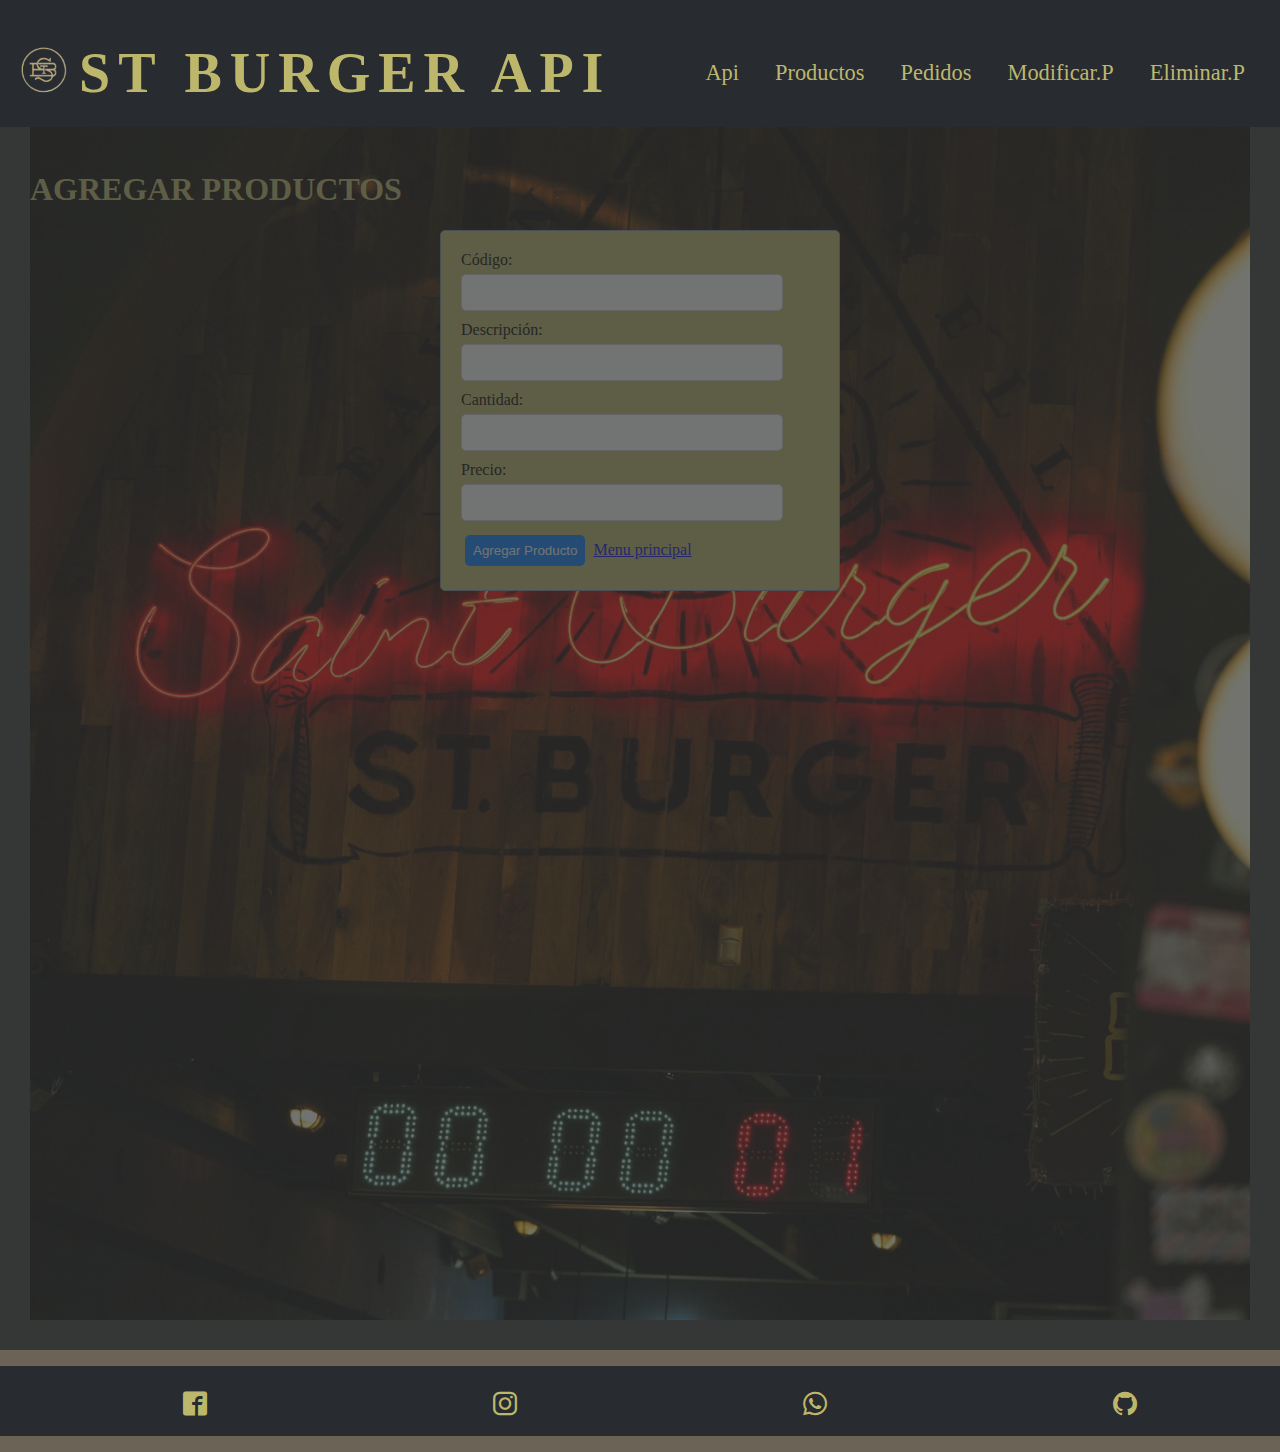
==== agregar.html @ 060bc20f "inicio tp final" ====
<!DOCTYPE html>
<html lang="en">

<head>
    <link rel="icon" href="Img/Icono2.ico">
    <meta charset="UTF-8">
    <meta http-equiv="X-UA-Compatible" content="IE=edge">
    <meta name="viewport" content="width=device-width, initial-scale=1.0">
    <link rel="stylesheet" type="text/css" href="3_cac_home_normalize.css">
    <link rel="stylesheet" type="text/css" href="estilos.css">
    <title>Institucional</title>
    <link rel="stylesheet" href="backend.css">
    <link rel="stylesheet" href="./Iconos/style.css">

    <!--MENSAJE EN CONSOLA-->
    <script>

        var mensaje = ("Pagina institucional")
        console.log("Esto es una" + " " + mensaje);
        var alumno = new Object()
        alumno.nombre = 'Walter'
        alumno.apellido = 'Frias'
        alumno.curso = 'Codo a Codo fullstack'
        alumno.comicion = '23006'
        console.log('Alumno :', alumno.nombre, alumno.apellido, '.', ' ', 'Cursando', alumno.curso, 'Comición', alumno.comicion)
    </script>
</head>

<body>

    <!--HEADER-->

    <header id="Grid_header">
        <section id="arriba">
            <div class="Flex__Cointainer">
                <div class="Flex__Cointainer Titulo">
                    <a href="index.html"><img src="Img/Logo2.png" width="50" alt="Logo"></a>
                    <h4><a href="index.html" id="SB">ST BURGER API</a></h4>
                </div>
                <span class="Menu__icon icon-menu3"></span>

                <nav class="Flex__Cointainer Menu">
                    <ul>
                        <li class="Nav__li"><a href="index.html" Target="_blank">Api</a></li>
                        <li class="Nav__li"><a href="lista.html" Target="_blank">Productos</a></li>
                        <li class="Nav__li"><a href="pedidos.html" Target="_blank">Pedidos</a></li>
                        <li class="Nav__li"><a href="modificar.html" Target="_blank">Modificar.P</a></li>
                        <li class="Nav__li"><a href="eliminar.html" Target="_blank">Eliminar.P</a></li>

                    </ul>
                </nav>
            </div>
        </section>
    </header>

    <!--CONTENIDO DE LA PAGINA-->


    <article class="contenedor_2">
        <div class="item2">
            <h1>AGREGAR PRODUCTOS</h1>
            <form id="formulario">
                <label for="codigo">Código:</label>
                <input type="text" id="codigo" name="codigo" required><br>

                <label for="descripcion">Descripción:</label>
                <input type="text" id="descripcion" name="descripcion" required><br>

                <label for="cantidad">Cantidad:</label>
                <input type="number" id="cantidad" name="cantidad" required><br>

                <label for="precio">Precio:</label>
                <input type="number" step="0.01" id="precio" name="precio" required><br>

                <button type="submit">Agregar Producto</button>
                <a href="index.html">Menu principal</a>
            </form>
        </div>
    </article>

    <footer id="footer">

        <ul class="Flex__Cointainer" id="Redes">
            <li class="Redes__item"><a href="https://www.facebook.com/profile.php?id=100055273845013"
                    Target="_blank"><span class="icon-facebook2"></span></a></li>
            <li class="Redes__item"><a href="https://instagram.com/saint.burger?igshid=YmMyMTA2M2Y="
                    Target="_blank"><span class="icon-instagram"></span></a></li>
            <li class="Redes__item"><a href="" Target="_blank"><span class="icon-whatsapp"></span></a></li>
            <li class="Redes__item"><a href="https://github.com/codoacodo-unidad-1/Proyecto_SaintBuger_grupo2.git"
                    Target="_blank"><span class="icon-github"></span></a></li>

        </ul>

    </footer>

    <script src="https://code.jquery.com/jquery-3.6.4.min.js"></script>
    <script src="scripts.js"></script>

</body>

</html>
---- estilos.css ----
/* Estilos para todo el proyecto */

.contenedor-centrado {
    display:flex;
    width: 100%;
    justify-content: center;
}

p {
    font-family: 'Times New Roman', Times, serif;
    background-color: darkkhaki;
    max-width: 400px;
    margin: 0 auto;
    padding: 20px;
}

/*h1, h2, h3, h4, h5, h6 {
    text-align: center;
    color: #007bff;
}*/

form {
    padding-top: 400px;
    max-width: 400px;
    margin: 0 auto;
    padding: 20px;
    background-color: darkkhaki;
    border: 1px solid lightslategray;
    border-radius: 5px;
}

table {
    max-width: 90%;
    margin: 0 auto;
    padding: 20px;
    background-color: white;
    border: 1px solid lightslategray;
    border-radius: 5px;
}

label {
    display: block;
    margin-bottom: 5px;
}

input[type="text"],
input[type="number"],
textarea {
    width: 90%;
    padding: 10px;
    margin-bottom: 10px;
    border: 1px solid #cccccc;
    border-radius: 5px;
}

input[type="submit"] {
    padding: 10px;
    background-color: #007bff;
    color: #ffffff;
    border: none;
    border-radius: 5px;
    cursor: pointer;
}

input[type="submit"]:hover {
    background-color: #0056b3;
}

button {
    padding: 8px;
    margin:4px;
    background-color: #007bff;
    color: #ffffff;
    border: none;
    border-radius: 5px;
    cursor: pointer;
}

button:hover {
    background-color: #0056b3;
}

/*a {
    padding: 8px;
    margin:4px;
    background-color: #fdab13;
    color: #ffffff;
    border: none;
    border-radius: 5px;
    cursor: pointer;
    text-decoration: none;
    font-size: 85%;
}*/

a:hover {
    background-color: #cd7b00;
}
---- backend.css ----
* {
    box-sizing: border-box;

}

body {
    margin: 0;
    background-color: rgb(106, 99, 86);

}

/*ESTILOS HEADER*/


#Grid_header {
    grid-area: footer;
    left: 0;
    top: 0;
    right: 0;
    width: 100%;
    margin: 0 auto;
    background-color: #282b30;
    z-index: 10;
    position: fixed;
    height: 110px;

}

.Flex__Cointainer {
    display: flex;
    justify-content: space-around;
    align-items: center;
    flex-wrap: wrap;
    background-color: #282b30;
    padding-top: 10px;
}

#SB {
    font-family: Cambria, Cochin, Georgia, Times, 'Times New Roman', serif;
    font-size: 3.5em;
    letter-spacing: 8px;
    color: darkkhaki;
    text-decoration: none;
    margin-left: 10px;
    padding-left: 0px;
    padding-right: 0px;
}

.Nav__li a:link {
    color:  darkkhaki;
}

.Nav__li a:hover {
    color: rgb(3, 38, 12);
}

.Menu__icon {
    display: none;
    opacity: 1;
    color: darkkhaki;
}

.Menu ul li {
    display: inline-block;
    color: darkkhaki;
}

.Menu ul li a {
    font-size: 1.4rem;
    display: block;
    padding: 0.5rem 1rem;
    transition: all 0.4 linear;
    border-radius: 5px;
    text-decoration: none;
    color: darkkhaki;

}

.Menu ul li a:hover {
    border: 1px solid darkkhaki;
    background-color:rgb(106, 99, 86);
    transition: all 0.7s linear;
    border-radius: 5px;
}


/*ESTILOS ARTICLE*/

.contenedor_1 {
    display: grid;
    grid-template-columns: repeat(4, 1fr);
    grid-template-rows: auto auto auto;
    padding-left: 90px;
    padding-right: 90px;
    padding-top: 90px;
    padding-bottom: 0px;
    font-size: 1.5vw;
    row-gap: 0px;
}

.contenedor_1 div {
    background-color: rgb(106, 99, 86);
    padding: 1em;
}

.contenedor_1 div:hover {
    border: 3px solid darkkhaki;
    background-color: rgb(53, 55, 54);
    transition: all 0.7s linear;
}


.item1 p {
    padding: 3vw;
    gap: 0;
    color: darkkhaki;

}

.item1 p {
    padding: 3vw;
    gap: 0;
    color: darkkhaki;
}



.foto {
    width: 100%;
    position: relative;
    object-fit: cover;
    padding: 0px;

}


.contenedor_2 {

    display: grid;
    grid-template-columns: auto;
    padding-right: 30px;
    padding-left: 30px;
    padding-bottom: 30px;
    padding-top: 120px;
    background-color: rgb(53, 55, 54);
}
.contenedor_2 div {
    background-color: rgb(106, 99, 86);
    opacity: 0.3;
}

.contenedor_2 div:hover {
    background-color: rgb(53, 55, 54);
    transition: all 2s linear;

}
.contenedor_2 :hover {
  
    background-color: rgb darkkhaki;
    transition: 5s;
    opacity: 1;
}
.item2 {
    grid-column: 4 span;
    background-image: url(Img/foto_institucional_4.jpg);
    background-position: center center;
    background-repeat: no-repeat;
    background-size: cover;
    height: 1200px;
    object-fit: cover;
    border-radius: 0px;

}

.item2 h1 {
    padding-top: 30px;
    padding-left: 45    0px;
    padding-right: 90px;
    gap: 0;
    color: darkkhaki;
    font-size: 2rem;
}

.contenedor_2 div:hover {
    border: 3px solid darkkhaki;
    background-color: rgb(106, 99, 86);
    transition: all 0.7s linear;
    border-radius: 5px;
}

.foto_2 {
    padding-left: 10px;
    width: 90%;
    position: relative;
    object-fit: cover;

}

.contenedor_3 {
    display: grid;
    grid-template-columns: repeat(2, 1fr);
    grid-template-rows: auto auto auto;
    padding-right: 80px;
    padding-left: 80px;
    padding-top: 0px;
    padding-bottom: 0px;
    column-gap: 10px;
    font-size: 1.5vw;
    row-gap: 0px;

}

.contenedor_3 div:hover {
    border: 3px solid darkkhaki;
    background-color: rgb(53, 55, 54);
    transition: all 0.7s linear;
    border-radius: 5px;
}
.contenedor_3 a {
    text-decoration: none;
    color:rgb(78, 162, 100);
    padding-left: 20rem;   
}

.foto_3 {
    padding-right: 30PX;
    padding-left: 30px;
    padding-top: 30PX;
    width: 100%;
    position: relative;
    object-fit: cover;
}




/*ESTILOS FOOTER*/

.footer {
    grid-area: footer;
    box-sizing: 1.5rem;
    background-color: #282b30;
    text-decoration: none;
    position: fixed;
}


.Dire {
    width: 100%;
    text-align: center;
    color: black;
}

.Dire a:visited {
    color: black;
}

#Redes {
    flex-wrap: nowrap;
    justify-content: space-around;
}

.Redes__item {
    display: inline-block;
    flex-basis: auto;
    font-size: 0.5em;


}

.Dire a:visited {
    color: black;
}

.Redes__item a {
    font-size: 1.5rem;
    display: block;
    padding: 1rem 0.5rem;
    transition: all 0.4 linear;
    border-radius: 5px;
    transition: 2s;
    text-decoration: none;
    color: darkkhaki;

}

.Redes__item a:hover {
    color: rgb(78, 162, 100);
}


/*CORTE PARA TABLET*/


@media only screen and (max-width: 768px)  {

    .Titulo {
        flex-shrink: 2;
    }
    
    .Menu__icon  {
        display: block;
        color: darkkhaki;
        font-size: 1.5em;
        cursor: pointer;
    }

    .Menu {
        width: 100%;
        margin-top: 1em;
    }

    .Menu ul {
        display: none;
    }

    .Menu ul.Show {
        display: block;
    }

    .Menu ul li {
        display: block;
        color:  darkkhaki;
        text-align: center;
    }

    .Menu ul li a {
        font-size: 1.2rem;
        display: block;
        padding: 0.5rem 0;
        transition: all 0.4 linear;
        border-radius: 5px;
    }

    .Menu ul li a:hover {
        background-color: #a18ba3;
    }
    .Menu ul li a:hover {
        border: 1px solid darkkhaki;
        background-color:rgb(106, 99, 86);
        transition: all 0.7s linear;
        border-radius: 5px;
        padding-right: 25px;
        padding-left: 25px;
    }
     
    #SB {
        font-size: 3.5em;
    }
    .Nav__li li a {
        display: block;
        color: darkkhaki;
     }
    
    .contenedor_1 {
        display: grid;
        grid-template-columns: repeat(2, 1fr);
        width: 100%;
        padding-top: 125px;
        padding-left: 0px;
        padding-right: 0px;
       
    }
    .item1 p {
        font-size: 1.2rem;
    }

    .contenedor_2 {
        display: grid;
        column-span: 2 span;
        padding: 0px;
        row-gap: 10px;
        font-size: 1.5rem;
    }
    

    .contenedor_2 div:hover {
        transition: all 2s linear;
    }
    

    .item2 {
        grid-column: 1 span;
        background-image: url(Img/foto_institucional_8.jpg);
        object-fit: cover;
        width: 100%;
        height: 650px;
    }

    .contenedor_3 {
        display: grid;
        grid-template-columns: repeat(2, 1fr);
        width: 100%; 
        padding: 10px;
    }
    
    .foto_3 {
        width: 100%;
        padding-left: 5px;
        padding-right: 5px;
        padding-top: 5px;
        object-fit: cover;
    }  

    .item2 p {
        padding: 50px;
        gap: 0;
        color: darkkhaki;
        font-size: 1.5rem;
    }


}

/*CORTE PARA SMARTPHONE*/

@media only screen and (max-width:479px) {

    

    .Titulo {
        flex-shrink: 2;
    }

    #SB {
        font-size: 1em;
    }

    .Menu {
        width: 100%;
        margin-top: 1em;
    }


    .Menu ul.Show {
        display: block;
    }

    .Menu ul li {
        display: block;
        color: blanchedalmond;
        text-align: center;
    }

    .Menu ul li a {
        font-size: 1.2rem;
        display: block;
        padding: 0.5rem 0;
        transition: all 0.4 linear;
        border-radius: 5px;
    }
    .Menu ul li a:hover {
        border-radius: 5px;
        padding-right: 25px;
        padding-left: 25px;
    }

    .icono {
        display: flex;
        padding-left: 15px;
        padding-top: 10px;
    }
    
    .contenedor_1 {
        display: grid;
        grid-template-columns: repeat(1, 1fr);
        width: 100%;
        padding-top: 110px;
       
    }

    .contenedor_1 p {
        padding-right: 60px;
        padding-left: 60px;
    }
    .item1 p {
        font-size: 1.3rem;
    }

    .foto {
        width: 100%;
    }

    .contenedor_2 {
        display: grid;
        grid-template-columns: repeat(1, 1fr);
        width: 100%;
        padding: 0px;
    }
    
    .contenedor_2 p {
        padding-right: 30px;
        padding-left: 30px;
    }
    .item2 {
        object-fit: cover;
        width: 100%;  
    }
    
    .item2 p {
        gap: 0;
        color: darkkhaki;
        font-size: 1.3rem;
    }

    .contenedor_3 {
        display: grid;
        grid-template-columns: repeat(1, 1fr);
        width: 100%;
        padding-right: 0px;
        padding-left: 0px;
        padding-top: 0px;
        margin-bottom: 0px;
    }

    .contenedor_3 p {
        padding-right: 60px;
        padding-left: 60px;
    }

    .foto_3 {
        width: 100%;
        padding-left: 5px;
        padding-right: 5px;
        padding-top: 5px;
        object-fit: cover;
    }

}
---- Iconos/style.css ----
@font-face {
  font-family: 'icomoon';
  src:  url('icomoon.eot?liy36j');
  src:  url('icomoon.eot?liy36j#iefix') format('embedded-opentype'),
    url('icomoon.ttf?liy36j') format('truetype'),
    url('icomoon.woff?liy36j') format('woff'),
    url('icomoon.svg?liy36j#icomoon') format('svg');
  font-weight: normal;
  font-style: normal;
  font-display: block;
}

[class^="icon-"], [class*=" icon-"] {
  /* use !important to prevent issues with browser extensions that change fonts */
  font-family: 'icomoon' !important;
  speak: never;
  font-style: normal;
  font-weight: normal;
  font-variant: normal;
  text-transform: none;
  line-height: 1;

  /* Better Font Rendering =========== */
  -webkit-font-smoothing: antialiased;
  -moz-osx-font-smoothing: grayscale;
}

.icon-home:before {
  content: "\e900";
}
.icon-home2:before {
  content: "\e901";
}
.icon-home3:before {
  content: "\e902";
}
.icon-office:before {
  content: "\e903";
}
.icon-newspaper:before {
  content: "\e904";
}
.icon-pencil:before {
  content: "\e905";
}
.icon-pencil2:before {
  content: "\e906";
}
.icon-quill:before {
  content: "\e907";
}
.icon-pen:before {
  content: "\e908";
}
.icon-blog:before {
  content: "\e909";
}
.icon-eyedropper:before {
  content: "\e90a";
}
.icon-droplet:before {
  content: "\e90b";
}
.icon-paint-format:before {
  content: "\e90c";
}
.icon-image:before {
  content: "\e90d";
}
.icon-images:before {
  content: "\e90e";
}
.icon-camera:before {
  content: "\e90f";
}
.icon-headphones:before {
  content: "\e910";
}
.icon-music:before {
  content: "\e911";
}
.icon-play:before {
  content: "\e912";
}
.icon-film:before {
  content: "\e913";
}
.icon-video-camera:before {
  content: "\e914";
}
.icon-dice:before {
  content: "\e915";
}
.icon-pacman:before {
  content: "\e916";
}
.icon-spades:before {
  content: "\e917";
}
.icon-clubs:before {
  content: "\e918";
}
.icon-diamonds:before {
  content: "\e919";
}
.icon-bullhorn:before {
  content: "\e91a";
}
.icon-connection:before {
  content: "\e91b";
}
.icon-podcast:before {
  content: "\e91c";
}
.icon-feed:before {
  content: "\e91d";
}
.icon-mic:before {
  content: "\e91e";
}
.icon-book:before {
  content: "\e91f";
}
.icon-books:before {
  content: "\e920";
}
.icon-library:before {
  content: "\e921";
}
.icon-file-text:before {
  content: "\e922";
}
.icon-profile:before {
  content: "\e923";
}
.icon-file-empty:before {
  content: "\e924";
}
.icon-files-empty:before {
  content: "\e925";
}
.icon-file-text2:before {
  content: "\e926";
}
.icon-file-picture:before {
  content: "\e927";
}
.icon-file-music:before {
  content: "\e928";
}
.icon-file-play:before {
  content: "\e929";
}
.icon-file-video:before {
  content: "\e92a";
}
.icon-file-zip:before {
  content: "\e92b";
}
.icon-copy:before {
  content: "\e92c";
}
.icon-paste:before {
  content: "\e92d";
}
.icon-stack:before {
  content: "\e92e";
}
.icon-folder:before {
  content: "\e92f";
}
.icon-folder-open:before {
  content: "\e930";
}
.icon-folder-plus:before {
  content: "\e931";
}
.icon-folder-minus:before {
  content: "\e932";
}
.icon-folder-download:before {
  content: "\e933";
}
.icon-folder-upload:before {
  content: "\e934";
}
.icon-price-tag:before {
  content: "\e935";
}
.icon-price-tags:before {
  content: "\e936";
}
.icon-barcode:before {
  content: "\e937";
}
.icon-qrcode:before {
  content: "\e938";
}
.icon-ticket:before {
  content: "\e939";
}
.icon-cart:before {
  content: "\e93a";
}
.icon-coin-dollar:before {
  content: "\e93b";
}
.icon-coin-euro:before {
  content: "\e93c";
}
.icon-coin-pound:before {
  content: "\e93d";
}
.icon-coin-yen:before {
  content: "\e93e";
}
.icon-credit-card:before {
  content: "\e93f";
}
.icon-calculator:before {
  content: "\e940";
}
.icon-lifebuoy:before {
  content: "\e941";
}
.icon-phone:before {
  content: "\e942";
}
.icon-phone-hang-up:before {
  content: "\e943";
}
.icon-address-book:before {
  content: "\e944";
}
.icon-envelop:before {
  content: "\e945";
}
.icon-pushpin:before {
  content: "\e946";
}
.icon-location:before {
  content: "\e947";
}
.icon-location2:before {
  content: "\e948";
}
.icon-compass:before {
  content: "\e949";
}
.icon-compass2:before {
  content: "\e94a";
}
.icon-map:before {
  content: "\e94b";
}
.icon-map2:before {
  content: "\e94c";
}
.icon-history:before {
  content: "\e94d";
}
.icon-clock:before {
  content: "\e94e";
}
.icon-clock2:before {
  content: "\e94f";
}
.icon-alarm:before {
  content: "\e950";
}
.icon-bell:before {
  content: "\e951";
}
.icon-stopwatch:before {
  content: "\e952";
}
.icon-calendar:before {
  content: "\e953";
}
.icon-printer:before {
  content: "\e954";
}
.icon-keyboard:before {
  content: "\e955";
}
.icon-display:before {
  content: "\e956";
}
.icon-laptop:before {
  content: "\e957";
}
.icon-mobile:before {
  content: "\e958";
}
.icon-mobile2:before {
  content: "\e959";
}
.icon-tablet:before {
  content: "\e95a";
}
.icon-tv:before {
  content: "\e95b";
}
.icon-drawer:before {
  content: "\e95c";
}
.icon-drawer2:before {
  content: "\e95d";
}
.icon-box-add:before {
  content: "\e95e";
}
.icon-box-remove:before {
  content: "\e95f";
}
.icon-download:before {
  content: "\e960";
}
.icon-upload:before {
  content: "\e961";
}
.icon-floppy-disk:before {
  content: "\e962";
}
.icon-drive:before {
  content: "\e963";
}
.icon-database:before {
  content: "\e964";
}
.icon-undo:before {
  content: "\e965";
}
.icon-redo:before {
  content: "\e966";
}
.icon-undo2:before {
  content: "\e967";
}
.icon-redo2:before {
  content: "\e968";
}
.icon-forward:before {
  content: "\e969";
}
.icon-reply:before {
  content: "\e96a";
}
.icon-bubble:before {
  content: "\e96b";
}
.icon-bubbles:before {
  content: "\e96c";
}
.icon-bubbles2:before {
  content: "\e96d";
}
.icon-bubble2:before {
  content: "\e96e";
}
.icon-bubbles3:before {
  content: "\e96f";
}
.icon-bubbles4:before {
  content: "\e970";
}
.icon-user:before {
  content: "\e971";
}
.icon-users:before {
  content: "\e972";
}
.icon-user-plus:before {
  content: "\e973";
}
.icon-user-minus:before {
  content: "\e974";
}
.icon-user-check:before {
  content: "\e975";
}
.icon-user-tie:before {
  content: "\e976";
}
.icon-quotes-left:before {
  content: "\e977";
}
.icon-quotes-right:before {
  content: "\e978";
}
.icon-hour-glass:before {
  content: "\e979";
}
.icon-spinner:before {
  content: "\e97a";
}
.icon-spinner2:before {
  content: "\e97b";
}
.icon-spinner3:before {
  content: "\e97c";
}
.icon-spinner4:before {
  content: "\e97d";
}
.icon-spinner5:before {
  content: "\e97e";
}
.icon-spinner6:before {
  content: "\e97f";
}
.icon-spinner7:before {
  content: "\e980";
}
.icon-spinner8:before {
  content: "\e981";
}
.icon-spinner9:before {
  content: "\e982";
}
.icon-spinner10:before {
  content: "\e983";
}
.icon-spinner11:before {
  content: "\e984";
}
.icon-binoculars:before {
  content: "\e985";
}
.icon-search:before {
  content: "\e986";
}
.icon-zoom-in:before {
  content: "\e987";
}
.icon-zoom-out:before {
  content: "\e988";
}
.icon-enlarge:before {
  content: "\e989";
}
.icon-shrink:before {
  content: "\e98a";
}
.icon-enlarge2:before {
  content: "\e98b";
}
.icon-shrink2:before {
  content: "\e98c";
}
.icon-key:before {
  content: "\e98d";
}
.icon-key2:before {
  content: "\e98e";
}
.icon-lock:before {
  content: "\e98f";
}
.icon-unlocked:before {
  content: "\e990";
}
.icon-wrench:before {
  content: "\e991";
}
.icon-equalizer:before {
  content: "\e992";
}
.icon-equalizer2:before {
  content: "\e993";
}
.icon-cog:before {
  content: "\e994";
}
.icon-cogs:before {
  content: "\e995";
}
.icon-hammer:before {
  content: "\e996";
}
.icon-magic-wand:before {
  content: "\e997";
}
.icon-aid-kit:before {
  content: "\e998";
}
.icon-bug:before {
  content: "\e999";
}
.icon-pie-chart:before {
  content: "\e99a";
}
.icon-stats-dots:before {
  content: "\e99b";
}
.icon-stats-bars:before {
  content: "\e99c";
}
.icon-stats-bars2:before {
  content: "\e99d";
}
.icon-trophy:before {
  content: "\e99e";
}
.icon-gift:before {
  content: "\e99f";
}
.icon-glass:before {
  content: "\e9a0";
}
.icon-glass2:before {
  content: "\e9a1";
}
.icon-mug:before {
  content: "\e9a2";
}
.icon-spoon-knife:before {
  content: "\e9a3";
}
.icon-leaf:before {
  content: "\e9a4";
}
.icon-rocket:before {
  content: "\e9a5";
}
.icon-meter:before {
  content: "\e9a6";
}
.icon-meter2:before {
  content: "\e9a7";
}
.icon-hammer2:before {
  content: "\e9a8";
}
.icon-fire:before {
  content: "\e9a9";
}
.icon-lab:before {
  content: "\e9aa";
}
.icon-magnet:before {
  content: "\e9ab";
}
.icon-bin:before {
  content: "\e9ac";
}
.icon-bin2:before {
  content: "\e9ad";
}
.icon-briefcase:before {
  content: "\e9ae";
}
.icon-airplane:before {
  content: "\e9af";
}
.icon-truck:before {
  content: "\e9b0";
}
.icon-road:before {
  content: "\e9b1";
}
.icon-accessibility:before {
  content: "\e9b2";
}
.icon-target:before {
  content: "\e9b3";
}
.icon-shield:before {
  content: "\e9b4";
}
.icon-power:before {
  content: "\e9b5";
}
.icon-switch:before {
  content: "\e9b6";
}
.icon-power-cord:before {
  content: "\e9b7";
}
.icon-clipboard:before {
  content: "\e9b8";
}
.icon-list-numbered:before {
  content: "\e9b9";
}
.icon-list:before {
  content: "\e9ba";
}
.icon-list2:before {
  content: "\e9bb";
}
.icon-tree:before {
  content: "\e9bc";
}
.icon-menu:before {
  content: "\e9bd";
}
.icon-menu2:before {
  content: "\e9be";
}
.icon-menu3:before {
  content: "\e9bf";
}
.icon-menu4:before {
  content: "\e9c0";
}
.icon-cloud:before {
  content: "\e9c1";
}
.icon-cloud-download:before {
  content: "\e9c2";
}
.icon-cloud-upload:before {
  content: "\e9c3";
}
.icon-cloud-check:before {
  content: "\e9c4";
}
.icon-download2:before {
  content: "\e9c5";
}
.icon-upload2:before {
  content: "\e9c6";
}
.icon-download3:before {
  content: "\e9c7";
}
.icon-upload3:before {
  content: "\e9c8";
}
.icon-sphere:before {
  content: "\e9c9";
}
.icon-earth:before {
  content: "\e9ca";
}
.icon-link:before {
  content: "\e9cb";
}
.icon-flag:before {
  content: "\e9cc";
}
.icon-attachment:before {
  content: "\e9cd";
}
.icon-eye:before {
  content: "\e9ce";
}
.icon-eye-plus:before {
  content: "\e9cf";
}
.icon-eye-minus:before {
  content: "\e9d0";
}
.icon-eye-blocked:before {
  content: "\e9d1";
}
.icon-bookmark:before {
  content: "\e9d2";
}
.icon-bookmarks:before {
  content: "\e9d3";
}
.icon-sun:before {
  content: "\e9d4";
}
.icon-contrast:before {
  content: "\e9d5";
}
.icon-brightness-contrast:before {
  content: "\e9d6";
}
.icon-star-empty:before {
  content: "\e9d7";
}
.icon-star-half:before {
  content: "\e9d8";
}
.icon-star-full:before {
  content: "\e9d9";
}
.icon-heart:before {
  content: "\e9da";
}
.icon-heart-broken:before {
  content: "\e9db";
}
.icon-man:before {
  content: "\e9dc";
}
.icon-woman:before {
  content: "\e9dd";
}
.icon-man-woman:before {
  content: "\e9de";
}
.icon-happy:before {
  content: "\e9df";
}
.icon-happy2:before {
  content: "\e9e0";
}
.icon-smile:before {
  content: "\e9e1";
}
.icon-smile2:before {
  content: "\e9e2";
}
.icon-tongue:before {
  content: "\e9e3";
}
.icon-tongue2:before {
  content: "\e9e4";
}
.icon-sad:before {
  content: "\e9e5";
}
.icon-sad2:before {
  content: "\e9e6";
}
.icon-wink:before {
  content: "\e9e7";
}
.icon-wink2:before {
  content: "\e9e8";
}
.icon-grin:before {
  content: "\e9e9";
}
.icon-grin2:before {
  content: "\e9ea";
}
.icon-cool:before {
  content: "\e9eb";
}
.icon-cool2:before {
  content: "\e9ec";
}
.icon-angry:before {
  content: "\e9ed";
}
.icon-angry2:before {
  content: "\e9ee";
}
.icon-evil:before {
  content: "\e9ef";
}
.icon-evil2:before {
  content: "\e9f0";
}
.icon-shocked:before {
  content: "\e9f1";
}
.icon-shocked2:before {
  content: "\e9f2";
}
.icon-baffled:before {
  content: "\e9f3";
}
.icon-baffled2:before {
  content: "\e9f4";
}
.icon-confused:before {
  content: "\e9f5";
}
.icon-confused2:before {
  content: "\e9f6";
}
.icon-neutral:before {
  content: "\e9f7";
}
.icon-neutral2:before {
  content: "\e9f8";
}
.icon-hipster:before {
  content: "\e9f9";
}
.icon-hipster2:before {
  content: "\e9fa";
}
.icon-wondering:before {
  content: "\e9fb";
}
.icon-wondering2:before {
  content: "\e9fc";
}
.icon-sleepy:before {
  content: "\e9fd";
}
.icon-sleepy2:before {
  content: "\e9fe";
}
.icon-frustrated:before {
  content: "\e9ff";
}
.icon-frustrated2:before {
  content: "\ea00";
}
.icon-crying:before {
  content: "\ea01";
}
.icon-crying2:before {
  content: "\ea02";
}
.icon-point-up:before {
  content: "\ea03";
}
.icon-point-right:before {
  content: "\ea04";
}
.icon-point-down:before {
  content: "\ea05";
}
.icon-point-left:before {
  content: "\ea06";
}
.icon-warning:before {
  content: "\ea07";
}
.icon-notification:before {
  content: "\ea08";
}
.icon-question:before {
  content: "\ea09";
}
.icon-plus:before {
  content: "\ea0a";
}
.icon-minus:before {
  content: "\ea0b";
}
.icon-info:before {
  content: "\ea0c";
}
.icon-cancel-circle:before {
  content: "\ea0d";
}
.icon-blocked:before {
  content: "\ea0e";
}
.icon-cross:before {
  content: "\ea0f";
}
.icon-checkmark:before {
  content: "\ea10";
}
.icon-checkmark2:before {
  content: "\ea11";
}
.icon-spell-check:before {
  content: "\ea12";
}
.icon-enter:before {
  content: "\ea13";
}
.icon-exit:before {
  content: "\ea14";
}
.icon-play2:before {
  content: "\ea15";
}
.icon-pause:before {
  content: "\ea16";
}
.icon-stop:before {
  content: "\ea17";
}
.icon-previous:before {
  content: "\ea18";
}
.icon-next:before {
  content: "\ea19";
}
.icon-backward:before {
  content: "\ea1a";
}
.icon-forward2:before {
  content: "\ea1b";
}
.icon-play3:before {
  content: "\ea1c";
}
.icon-pause2:before {
  content: "\ea1d";
}
.icon-stop2:before {
  content: "\ea1e";
}
.icon-backward2:before {
  content: "\ea1f";
}
.icon-forward3:before {
  content: "\ea20";
}
.icon-first:before {
  content: "\ea21";
}
.icon-last:before {
  content: "\ea22";
}
.icon-previous2:before {
  content: "\ea23";
}
.icon-next2:before {
  content: "\ea24";
}
.icon-eject:before {
  content: "\ea25";
}
.icon-volume-high:before {
  content: "\ea26";
}
.icon-volume-medium:before {
  content: "\ea27";
}
.icon-volume-low:before {
  content: "\ea28";
}
.icon-volume-mute:before {
  content: "\ea29";
}
.icon-volume-mute2:before {
  content: "\ea2a";
}
.icon-volume-increase:before {
  content: "\ea2b";
}
.icon-volume-decrease:before {
  content: "\ea2c";
}
.icon-loop:before {
  content: "\ea2d";
}
.icon-loop2:before {
  content: "\ea2e";
}
.icon-infinite:before {
  content: "\ea2f";
}
.icon-shuffle:before {
  content: "\ea30";
}
.icon-arrow-up-left:before {
  content: "\ea31";
}
.icon-arrow-up:before {
  content: "\ea32";
}
.icon-arrow-up-right:before {
  content: "\ea33";
}
.icon-arrow-right:before {
  content: "\ea34";
}
.icon-arrow-down-right:before {
  content: "\ea35";
}
.icon-arrow-down:before {
  content: "\ea36";
}
.icon-arrow-down-left:before {
  content: "\ea37";
}
.icon-arrow-left:before {
  content: "\ea38";
}
.icon-arrow-up-left2:before {
  content: "\ea39";
}
.icon-arrow-up2:before {
  content: "\ea3a";
}
.icon-arrow-up-right2:before {
  content: "\ea3b";
}
.icon-arrow-right2:before {
  content: "\ea3c";
}
.icon-arrow-down-right2:before {
  content: "\ea3d";
}
.icon-arrow-down2:before {
  content: "\ea3e";
}
.icon-arrow-down-left2:before {
  content: "\ea3f";
}
.icon-arrow-left2:before {
  content: "\ea40";
}
.icon-circle-up:before {
  content: "\ea41";
}
.icon-circle-right:before {
  content: "\ea42";
}
.icon-circle-down:before {
  content: "\ea43";
}
.icon-circle-left:before {
  content: "\ea44";
}
.icon-tab:before {
  content: "\ea45";
}
.icon-move-up:before {
  content: "\ea46";
}
.icon-move-down:before {
  content: "\ea47";
}
.icon-sort-alpha-asc:before {
  content: "\ea48";
}
.icon-sort-alpha-desc:before {
  content: "\ea49";
}
.icon-sort-numeric-asc:before {
  content: "\ea4a";
}
.icon-sort-numberic-desc:before {
  content: "\ea4b";
}
.icon-sort-amount-asc:before {
  content: "\ea4c";
}
.icon-sort-amount-desc:before {
  content: "\ea4d";
}
.icon-command:before {
  content: "\ea4e";
}
.icon-shift:before {
  content: "\ea4f";
}
.icon-ctrl:before {
  content: "\ea50";
}
.icon-opt:before {
  content: "\ea51";
}
.icon-checkbox-checked:before {
  content: "\ea52";
}
.icon-checkbox-unchecked:before {
  content: "\ea53";
}
.icon-radio-checked:before {
  content: "\ea54";
}
.icon-radio-checked2:before {
  content: "\ea55";
}
.icon-radio-unchecked:before {
  content: "\ea56";
}
.icon-crop:before {
  content: "\ea57";
}
.icon-make-group:before {
  content: "\ea58";
}
.icon-ungroup:before {
  content: "\ea59";
}
.icon-scissors:before {
  content: "\ea5a";
}
.icon-filter:before {
  content: "\ea5b";
}
.icon-font:before {
  content: "\ea5c";
}
.icon-ligature:before {
  content: "\ea5d";
}
.icon-ligature2:before {
  content: "\ea5e";
}
.icon-text-height:before {
  content: "\ea5f";
}
.icon-text-width:before {
  content: "\ea60";
}
.icon-font-size:before {
  content: "\ea61";
}
.icon-bold:before {
  content: "\ea62";
}
.icon-underline:before {
  content: "\ea63";
}
.icon-italic:before {
  content: "\ea64";
}
.icon-strikethrough:before {
  content: "\ea65";
}
.icon-omega:before {
  content: "\ea66";
}
.icon-sigma:before {
  content: "\ea67";
}
.icon-page-break:before {
  content: "\ea68";
}
.icon-superscript:before {
  content: "\ea69";
}
.icon-subscript:before {
  content: "\ea6a";
}
.icon-superscript2:before {
  content: "\ea6b";
}
.icon-subscript2:before {
  content: "\ea6c";
}
.icon-text-color:before {
  content: "\ea6d";
}
.icon-pagebreak:before {
  content: "\ea6e";
}
.icon-clear-formatting:before {
  content: "\ea6f";
}
.icon-table:before {
  content: "\ea70";
}
.icon-table2:before {
  content: "\ea71";
}
.icon-insert-template:before {
  content: "\ea72";
}
.icon-pilcrow:before {
  content: "\ea73";
}
.icon-ltr:before {
  content: "\ea74";
}
.icon-rtl:before {
  content: "\ea75";
}
.icon-section:before {
  content: "\ea76";
}
.icon-paragraph-left:before {
  content: "\ea77";
}
.icon-paragraph-center:before {
  content: "\ea78";
}
.icon-paragraph-right:before {
  content: "\ea79";
}
.icon-paragraph-justify:before {
  content: "\ea7a";
}
.icon-indent-increase:before {
  content: "\ea7b";
}
.icon-indent-decrease:before {
  content: "\ea7c";
}
.icon-share:before {
  content: "\ea7d";
}
.icon-new-tab:before {
  content: "\ea7e";
}
.icon-embed:before {
  content: "\ea7f";
}
.icon-embed2:before {
  content: "\ea80";
}
.icon-terminal:before {
  content: "\ea81";
}
.icon-share2:before {
  content: "\ea82";
}
.icon-mail:before {
  content: "\ea83";
}
.icon-mail2:before {
  content: "\ea84";
}
.icon-mail3:before {
  content: "\ea85";
}
.icon-mail4:before {
  content: "\ea86";
}
.icon-amazon:before {
  content: "\ea87";
}
.icon-google:before {
  content: "\ea88";
}
.icon-google2:before {
  content: "\ea89";
}
.icon-google3:before {
  content: "\ea8a";
}
.icon-google-plus:before {
  content: "\ea8b";
}
.icon-google-plus2:before {
  content: "\ea8c";
}
.icon-google-plus3:before {
  content: "\ea8d";
}
.icon-hangouts:before {
  content: "\ea8e";
}
.icon-google-drive:before {
  content: "\ea8f";
}
.icon-facebook:before {
  content: "\ea90";
}
.icon-facebook2:before {
  content: "\ea91";
}
.icon-instagram:before {
  content: "\ea92";
}
.icon-whatsapp:before {
  content: "\ea93";
}
.icon-spotify:before {
  content: "\ea94";
}
.icon-telegram:before {
  content: "\ea95";
}
.icon-twitter:before {
  content: "\ea96";
}
.icon-vine:before {
  content: "\ea97";
}
.icon-vk:before {
  content: "\ea98";
}
.icon-renren:before {
  content: "\ea99";
}
.icon-sina-weibo:before {
  content: "\ea9a";
}
.icon-rss:before {
  content: "\ea9b";
}
.icon-rss2:before {
  content: "\ea9c";
}
.icon-youtube:before {
  content: "\ea9d";
}
.icon-youtube2:before {
  content: "\ea9e";
}
.icon-twitch:before {
  content: "\ea9f";
}
.icon-vimeo:before {
  content: "\eaa0";
}
.icon-vimeo2:before {
  content: "\eaa1";
}
.icon-lanyrd:before {
  content: "\eaa2";
}
.icon-flickr:before {
  content: "\eaa3";
}
.icon-flickr2:before {
  content: "\eaa4";
}
.icon-flickr3:before {
  content: "\eaa5";
}
.icon-flickr4:before {
  content: "\eaa6";
}
.icon-dribbble:before {
  content: "\eaa7";
}
.icon-behance:before {
  content: "\eaa8";
}
.icon-behance2:before {
  content: "\eaa9";
}
.icon-deviantart:before {
  content: "\eaaa";
}
.icon-500px:before {
  content: "\eaab";
}
.icon-steam:before {
  content: "\eaac";
}
.icon-steam2:before {
  content: "\eaad";
}
.icon-dropbox:before {
  content: "\eaae";
}
.icon-onedrive:before {
  content: "\eaaf";
}
.icon-github:before {
  content: "\eab0";
}
.icon-npm:before {
  content: "\eab1";
}
.icon-basecamp:before {
  content: "\eab2";
}
.icon-trello:before {
  content: "\eab3";
}
.icon-wordpress:before {
  content: "\eab4";
}
.icon-joomla:before {
  content: "\eab5";
}
.icon-ello:before {
  content: "\eab6";
}
.icon-blogger:before {
  content: "\eab7";
}
.icon-blogger2:before {
  content: "\eab8";
}
.icon-tumblr:before {
  content: "\eab9";
}
.icon-tumblr2:before {
  content: "\eaba";
}
.icon-yahoo:before {
  content: "\eabb";
}
.icon-yahoo2:before {
  content: "\eabc";
}
.icon-tux:before {
  content: "\eabd";
}
.icon-appleinc:before {
  content: "\eabe";
}
.icon-finder:before {
  content: "\eabf";
}
.icon-android:before {
  content: "\eac0";
}
.icon-windows:before {
  content: "\eac1";
}
.icon-windows8:before {
  content: "\eac2";
}
.icon-soundcloud:before {
  content: "\eac3";
}
.icon-soundcloud2:before {
  content: "\eac4";
}
.icon-skype:before {
  content: "\eac5";
}
.icon-reddit:before {
  content: "\eac6";
}
.icon-hackernews:before {
  content: "\eac7";
}
.icon-wikipedia:before {
  content: "\eac8";
}
.icon-linkedin:before {
  content: "\eac9";
}
.icon-linkedin2:before {
  content: "\eaca";
}
.icon-lastfm:before {
  content: "\eacb";
}
.icon-lastfm2:before {
  content: "\eacc";
}
.icon-delicious:before {
  content: "\eacd";
}
.icon-stumbleupon:before {
  content: "\eace";
}
.icon-stumbleupon2:before {
  content: "\eacf";
}
.icon-stackoverflow:before {
  content: "\ead0";
}
.icon-pinterest:before {
  content: "\ead1";
}
.icon-pinterest2:before {
  content: "\ead2";
}
.icon-xing:before {
  content: "\ead3";
}
.icon-xing2:before {
  content: "\ead4";
}
.icon-flattr:before {
  content: "\ead5";
}
.icon-foursquare:before {
  content: "\ead6";
}
.icon-yelp:before {
  content: "\ead7";
}
.icon-paypal:before {
  content: "\ead8";
}
.icon-chrome:before {
  content: "\ead9";
}
.icon-firefox:before {
  content: "\eada";
}
.icon-IE:before {
  content: "\eadb";
}
.icon-edge:before {
  content: "\eadc";
}
.icon-safari:before {
  content: "\eadd";
}
.icon-opera:before {
  content: "\eade";
}
.icon-file-pdf:before {
  content: "\eadf";
}
.icon-file-openoffice:before {
  content: "\eae0";
}
.icon-file-word:before {
  content: "\eae1";
}
.icon-file-excel:before {
  content: "\eae2";
}
.icon-libreoffice:before {
  content: "\eae3";
}
.icon-html-five:before {
  content: "\eae4";
}
.icon-html-five2:before {
  content: "\eae5";
}
.icon-css3:before {
  content: "\eae6";
}
.icon-git:before {
  content: "\eae7";
}
.icon-codepen:before {
  content: "\eae8";
}
.icon-svg:before {
  content: "\eae9";
}
.icon-IcoMoon:before {
  content: "\eaea";
}
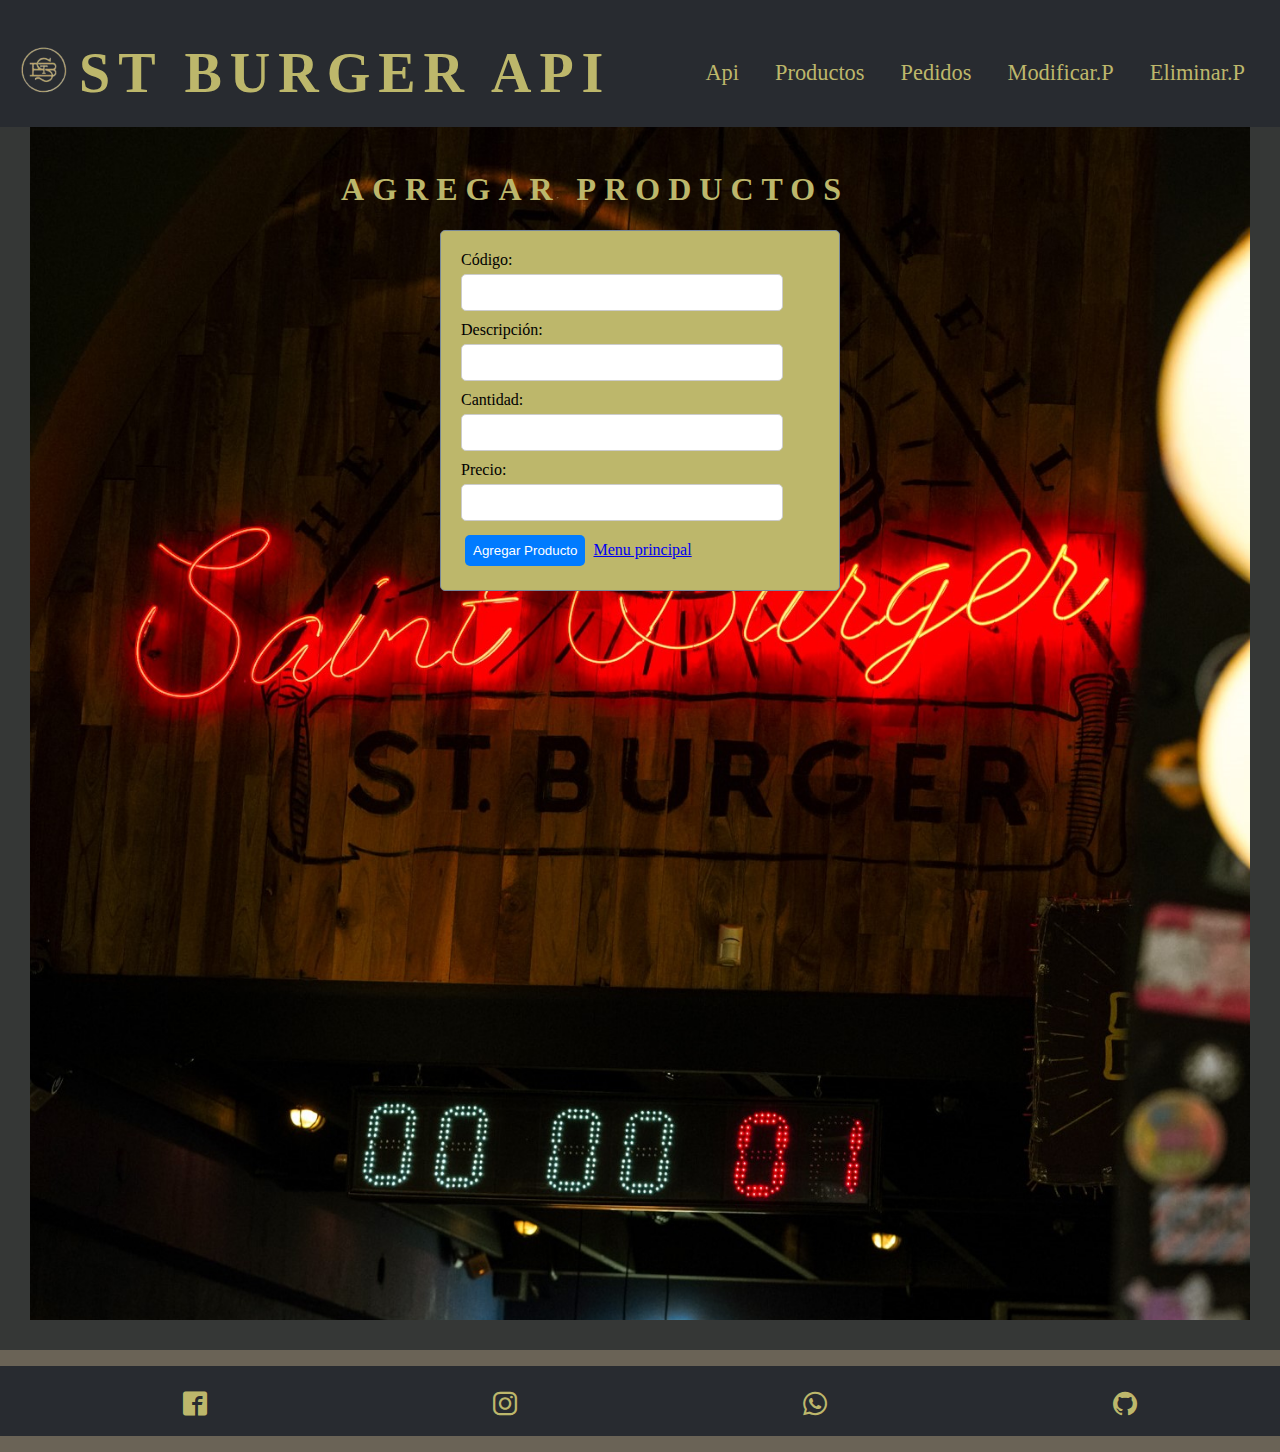
==== commit 951f69f7: "Modificacion de los archivos html agregar, elminiar y lista" ====
--- a/agregar.html
+++ b/agregar.html
@@ -78,6 +78,62 @@
         </div>
     </article>
 
+    <script>
+        //const URL = "http://127.0.0.1:5000/"
+        //const URL = "https://arielcodo.pythonanywhere.com/"
+        const URL ="https://iv4n2000.pythonanywhere.com/"
+        //const URL = "https://xtsulyts.pythonanywhere.com/"
+        // Capturamos el evento de envío del formulario
+        document.getElementById('formulario').addEventListener('submit', function (event) {
+            event.preventDefault(); // Evitamos que se envie el form por ahora
+
+            // Obtenemos los valores del formulario
+            var codigo = document.getElementById('codigo').value;
+            var descripcion = document.getElementById('descripcion').value;
+            var cantidad = document.getElementById('cantidad').value;
+            var precio = document.getElementById('precio').value;
+
+            // Creamos un objeto con los datos del producto
+            var producto = {
+                codigo: codigo,
+                descripcion: descripcion,
+                cantidad: cantidad,
+                precio: precio
+            };
+            console.log(producto)
+            // Realizamos la solicitud POST al servidor
+            fetch(URL + 'productos', {
+                method: 'POST',
+                headers: {
+                    'Content-Type': 'application/json'
+                },
+                body: JSON.stringify(producto)
+            })
+                .then(function (response) {
+                    // Código para manejar la respuesta
+                    if (response.ok) {
+                        return response.json(); // Parseamos la respuesta JSON
+                    } else {
+                        // Si hubo un error, lanzar explícitamente una excepción
+                        // para ser "catcheada" más adelante
+                        throw new Error('Error al agregar el producto.');
+                    }
+                })
+                .then(function (data) {
+                    alert('Producto agregado correctamente.');
+                    //Limpiamos el formulario.
+                    document.getElementById('codigo').value = "";
+                    document.getElementById('descripcion').value = "";
+                    document.getElementById('cantidad').value = "";
+                    document.getElementById('precio').value = "";
+                })
+                .catch(function (error) {
+                    // Código para manejar errores
+                    alert('Error al agregar el producto.');
+                });
+        })
+    </script>
+
     <footer id="footer">
 
         <ul class="Flex__Cointainer" id="Redes">
--- a/backend.css
+++ b/backend.css
@@ -46,6 +46,8 @@
     padding-right: 0px;
 }
 
+
+
 .Nav__li a:link {
     color:  darkkhaki;
 }
@@ -144,16 +146,32 @@
     padding-top: 120px;
     background-color: rgb(53, 55, 54);
 }
+
+
+.contenedor_2 table {
+    background-color: bisque;
+    box-shadow:  rgba(163,163,163,0.4);
+    border-radius: 5px;
+}
 .contenedor_2 div {
     background-color: rgb(106, 99, 86);
-    opacity: 0.3;
-}
-
+    
+}
+
+.contenedor_2 h1,h3 {
+    text-align: center;
+    font-family: Cambria, Cochin, Georgia, Times, 'Times New Roman', serif;
+    font-size: 1.5em;
+    letter-spacing: 8px;
+    color: darkkhaki;
+
+}
 .contenedor_2 div:hover {
     background-color: rgb(53, 55, 54);
     transition: all 2s linear;
 
 }
+
 .contenedor_2 :hover {
   
     background-color: rgb darkkhaki;
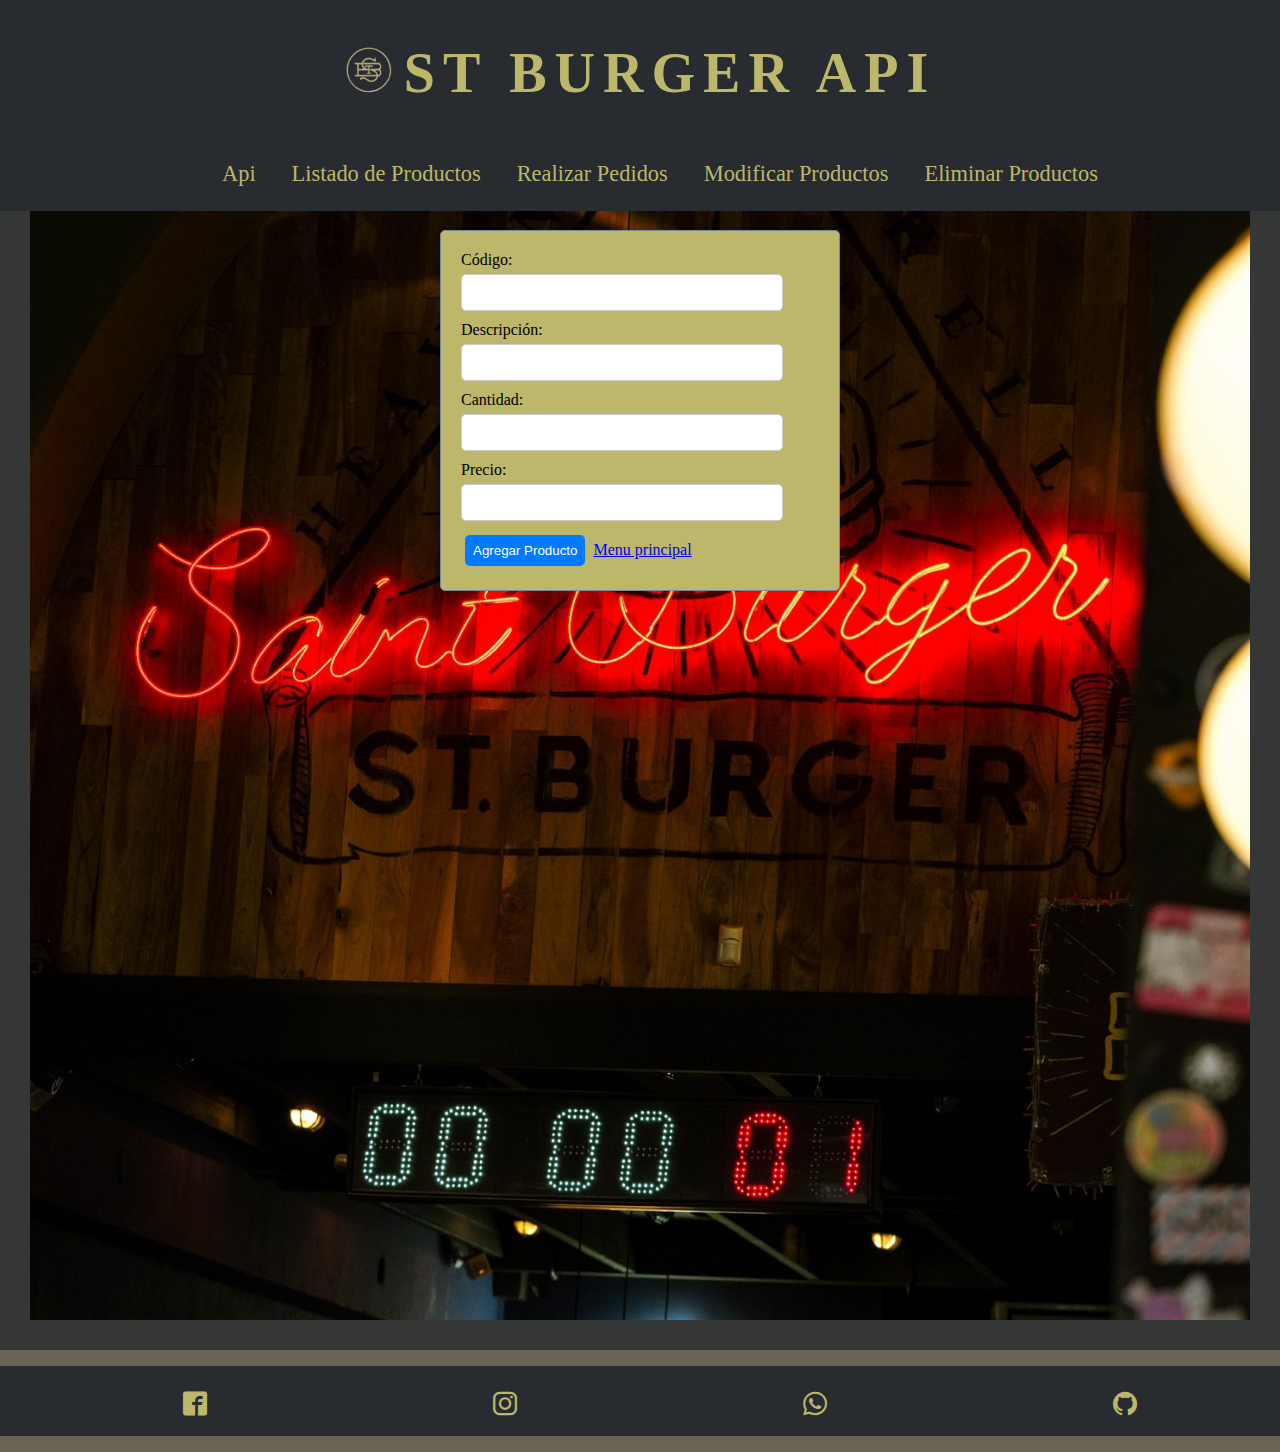
==== commit fc895b85: "unificacion nombres" ====
--- a/agregar.html
+++ b/agregar.html
@@ -8,7 +8,7 @@
     <meta name="viewport" content="width=device-width, initial-scale=1.0">
     <link rel="stylesheet" type="text/css" href="3_cac_home_normalize.css">
     <link rel="stylesheet" type="text/css" href="estilos.css">
-    <title>Institucional</title>
+    <title>Agregar</title>
     <link rel="stylesheet" href="backend.css">
     <link rel="stylesheet" href="./Iconos/style.css">
 
@@ -41,11 +41,11 @@
 
                 <nav class="Flex__Cointainer Menu">
                     <ul>
-                        <li class="Nav__li"><a href="index.html" Target="_blank">Api</a></li>
-                        <li class="Nav__li"><a href="lista.html" Target="_blank">Productos</a></li>
-                        <li class="Nav__li"><a href="pedidos.html" Target="_blank">Pedidos</a></li>
-                        <li class="Nav__li"><a href="modificar.html" Target="_blank">Modificar.P</a></li>
-                        <li class="Nav__li"><a href="eliminar.html" Target="_blank">Eliminar.P</a></li>
+                        <li class="Nav__li"><a href="index.html" >Api</a></li>
+                        <li class="Nav__li"><a href="lista.html" >Listado de Productos</a></li>
+                        <li class="Nav__li"><a href="pedidos.html" >Realizar Pedidos</a></li>
+                        <li class="Nav__li"><a href="modificar.html" >Modificar Productos</a></li>
+                        <li class="Nav__li"><a href="eliminar.html" >Eliminar Productos</a></li>
 
                     </ul>
                 </nav>
@@ -81,8 +81,9 @@
     <script>
         //const URL = "http://127.0.0.1:5000/"
         //const URL = "https://arielcodo.pythonanywhere.com/"
-        const URL ="https://iv4n2000.pythonanywhere.com/"
-        //const URL = "https://xtsulyts.pythonanywhere.com/"
+        //const URL ="https://iv4n2000.pythonanywhere.com/"
+        const URL = "https://xtsulyts.pythonanywhere.com/"
+
         // Capturamos el evento de envío del formulario
         document.getElementById('formulario').addEventListener('submit', function (event) {
             event.preventDefault(); // Evitamos que se envie el form por ahora
@@ -102,7 +103,7 @@
             };
             console.log(producto)
             // Realizamos la solicitud POST al servidor
-            fetch(URL + 'productos', {
+            fetch(URL + 'burgers', {
                 method: 'POST',
                 headers: {
                     'Content-Type': 'application/json'
--- a/backend.css
+++ b/backend.css
@@ -46,8 +46,6 @@
     padding-right: 0px;
 }
 
-
-
 .Nav__li a:link {
     color:  darkkhaki;
 }
@@ -87,56 +85,7 @@
 
 
 /*ESTILOS ARTICLE*/
-
 .contenedor_1 {
-    display: grid;
-    grid-template-columns: repeat(4, 1fr);
-    grid-template-rows: auto auto auto;
-    padding-left: 90px;
-    padding-right: 90px;
-    padding-top: 90px;
-    padding-bottom: 0px;
-    font-size: 1.5vw;
-    row-gap: 0px;
-}
-
-.contenedor_1 div {
-    background-color: rgb(106, 99, 86);
-    padding: 1em;
-}
-
-.contenedor_1 div:hover {
-    border: 3px solid darkkhaki;
-    background-color: rgb(53, 55, 54);
-    transition: all 0.7s linear;
-}
-
-
-.item1 p {
-    padding: 3vw;
-    gap: 0;
-    color: darkkhaki;
-
-}
-
-.item1 p {
-    padding: 3vw;
-    gap: 0;
-    color: darkkhaki;
-}
-
-
-
-.foto {
-    width: 100%;
-    position: relative;
-    object-fit: cover;
-    padding: 0px;
-
-}
-
-
-.contenedor_2 {
 
     display: grid;
     grid-template-columns: auto;
@@ -148,36 +97,67 @@
 }
 
 
-.contenedor_2 table {
-    background-color: bisque;
-    box-shadow:  rgba(163,163,163,0.4);
-    border-radius: 5px;
+.item1 p {
+    padding: 3vw;
+    gap: 0;
+    color: darkkhaki;
+
+}
+
+.item1 p {
+    padding: 3vw;
+    gap: 0;
+    color: darkkhaki;
+}
+
+
+
+.foto {
+    width: 100%;
+    position: relative;
+    object-fit: cover;
+    padding: 0px;
+
+}
+.item1 {
+    grid-column: 4 span;
+    background-image: url(Img/fotoApi.jpg);
+    background-position: center center;
+    background-repeat: no-repeat;
+    background-size: cover;
+    height: 1200px;
+    object-fit: cover;
+    border-radius: 0px;
+
+}
+
+
+.contenedor_2 {
+
+    display: grid;
+    grid-template-columns: auto;
+    padding-right: 30px;
+    padding-left: 30px;
+    padding-bottom: 30px;
+    padding-top: 120px;
+    background-color: rgb(53, 55, 54);
 }
 .contenedor_2 div {
-    background-color: rgb(106, 99, 86);
-    
-}
-
-.contenedor_2 h1,h3 {
-    text-align: center;
-    font-family: Cambria, Cochin, Georgia, Times, 'Times New Roman', serif;
-    font-size: 1.5em;
-    letter-spacing: 8px;
-    color: darkkhaki;
-
-}
-.contenedor_2 div:hover {
+    background-color:  rgb darkkhaki /*rgb(106, 99, 86)*/;
+    opacity: 1;
+}
+
+/*.contenedor_2 div:hover {
     background-color: rgb(53, 55, 54);
     transition: all 2s linear;
 
 }
-
-.contenedor_2 :hover {
+/*.contenedor_2 :hover {
   
     background-color: rgb darkkhaki;
     transition: 5s;
     opacity: 1;
-}
+}*/
 .item2 {
     grid-column: 4 span;
     background-image: url(Img/foto_institucional_4.jpg);
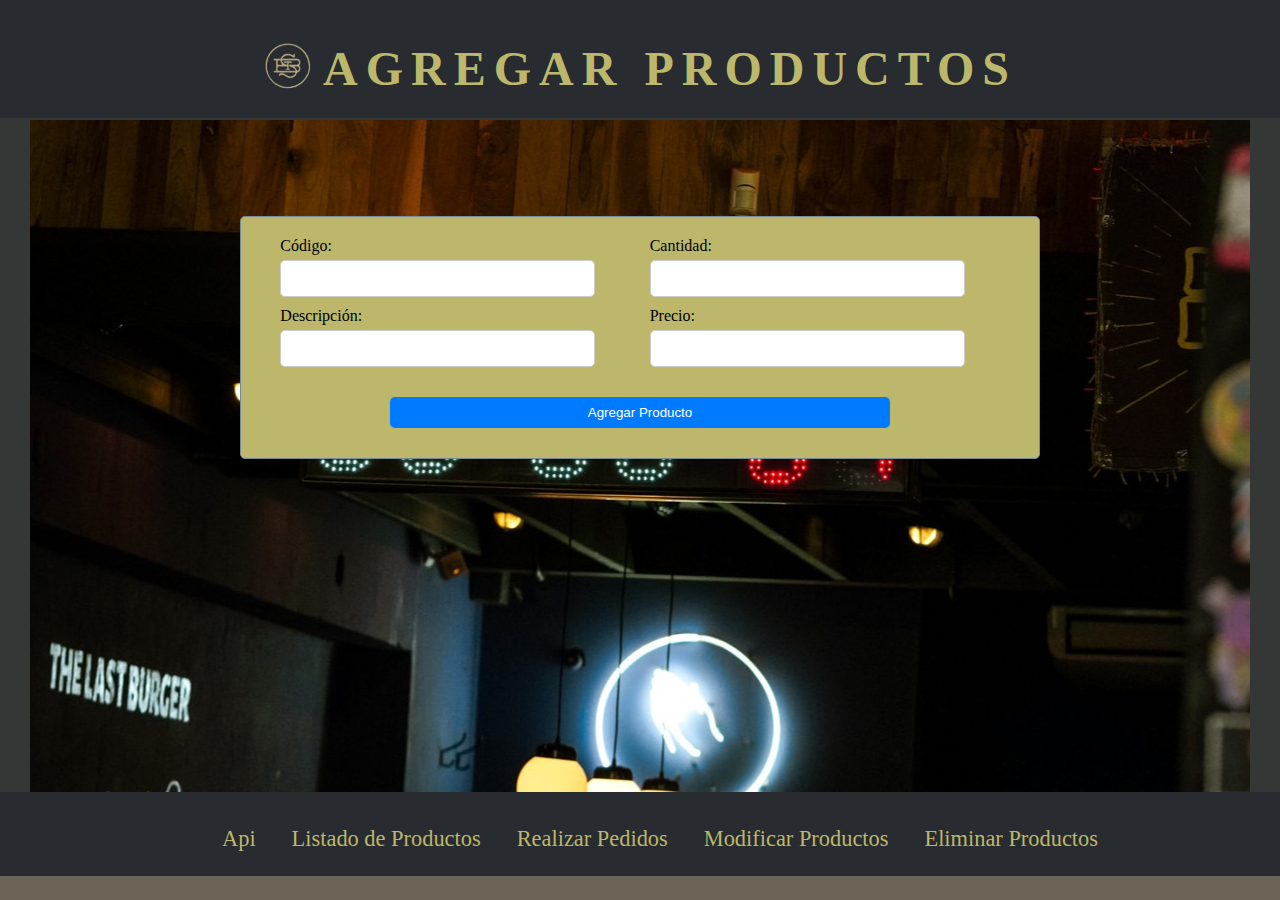
==== commit 1f75bd99: "Actualizacion del archivo agregar.html" ====
--- a/agregar.html
+++ b/agregar.html
@@ -26,7 +26,7 @@
     </script>
 </head>
 
-<body>
+<body id="body__agregar">
 
     <!--HEADER-->
 
@@ -35,20 +35,11 @@
             <div class="Flex__Cointainer">
                 <div class="Flex__Cointainer Titulo">
                     <a href="index.html"><img src="Img/Logo2.png" width="50" alt="Logo"></a>
-                    <h4><a href="index.html" id="SB">ST BURGER API</a></h4>
+                    <h4><a href="agregar.html" id="SB__agregar">AGREGAR PRODUCTOS</a></h4>
                 </div>
                 <span class="Menu__icon icon-menu3"></span>
 
-                <nav class="Flex__Cointainer Menu">
-                    <ul>
-                        <li class="Nav__li"><a href="index.html" >Api</a></li>
-                        <li class="Nav__li"><a href="lista.html" >Listado de Productos</a></li>
-                        <li class="Nav__li"><a href="pedidos.html" >Realizar Pedidos</a></li>
-                        <li class="Nav__li"><a href="modificar.html" >Modificar Productos</a></li>
-                        <li class="Nav__li"><a href="eliminar.html" >Eliminar Productos</a></li>
-
-                    </ul>
-                </nav>
+                
             </div>
         </section>
     </header>
@@ -57,23 +48,33 @@
 
 
     <article class="contenedor_2">
-        <div class="item2">
-            <h1>AGREGAR PRODUCTOS</h1>
-            <form id="formulario">
-                <label for="codigo">Código:</label>
-                <input type="text" id="codigo" name="codigo" required><br>
+        <div id="item2__agregar">
+            <form id="formulario" class="f__agregar">
 
-                <label for="descripcion">Descripción:</label>
-                <input type="text" id="descripcion" name="descripcion" required><br>
+                <div class="f__agregar-b">
 
-                <label for="cantidad">Cantidad:</label>
-                <input type="number" id="cantidad" name="cantidad" required><br>
+                    <div class="f__agregar-c">
 
-                <label for="precio">Precio:</label>
-                <input type="number" step="0.01" id="precio" name="precio" required><br>
+                        <label for="codigo">Código:</label>
+                        <input type="text" id="codigo" name="codigo" required><br>
+    
+                        <label for="descripcion">Descripción:</label>
+                        <input type="text" id="descripcion" name="descripcion" required><br>
+                    </div>
+    
+                    <div class="f__agregar-c">
+    
+                        <label for="cantidad">Cantidad:</label>
+                        <input type="number" id="cantidad" name="cantidad" required><br>
+    
+                        <label for="precio">Precio:</label>
+                        <input type="number" step="0.01" id="precio" name="precio" required><br>
+    
+                    </div>
 
-                <button type="submit">Agregar Producto</button>
-                <a href="index.html">Menu principal</a>
+                </div>              
+
+                <button type="submit" id="button__agregar">Agregar Producto</button>
             </form>
         </div>
     </article>
@@ -137,16 +138,16 @@
 
     <footer id="footer">
 
-        <ul class="Flex__Cointainer" id="Redes">
-            <li class="Redes__item"><a href="https://www.facebook.com/profile.php?id=100055273845013"
-                    Target="_blank"><span class="icon-facebook2"></span></a></li>
-            <li class="Redes__item"><a href="https://instagram.com/saint.burger?igshid=YmMyMTA2M2Y="
-                    Target="_blank"><span class="icon-instagram"></span></a></li>
-            <li class="Redes__item"><a href="" Target="_blank"><span class="icon-whatsapp"></span></a></li>
-            <li class="Redes__item"><a href="https://github.com/codoacodo-unidad-1/Proyecto_SaintBuger_grupo2.git"
-                    Target="_blank"><span class="icon-github"></span></a></li>
+        <nav class="Flex__Cointainer Menu">
+            <ul>
+                <li class="Nav__li"><a href="index.html" >Api</a></li>
+                <li class="Nav__li"><a href="lista.html" >Listado de Productos</a></li>
+                <li class="Nav__li"><a href="pedidos.html" >Realizar Pedidos</a></li>
+                <li class="Nav__li"><a href="modificar.html" >Modificar Productos</a></li>
+                <li class="Nav__li"><a href="eliminar.html" >Eliminar Productos</a></li>
 
-        </ul>
+            </ul>
+        </nav>
 
     </footer>
 
--- a/backend.css
+++ b/backend.css
@@ -138,9 +138,9 @@
     grid-template-columns: auto;
     padding-right: 30px;
     padding-left: 30px;
-    padding-bottom: 30px;
     padding-top: 120px;
     background-color: rgb(53, 55, 54);
+    height: 88vh;
 }
 .contenedor_2 div {
     background-color:  rgb darkkhaki /*rgb(106, 99, 86)*/;
@@ -229,6 +229,45 @@
     object-fit: cover;
 }
 
+/*---------------------------------ESTILOS "agregar.html -------------------------------------------*/
+#item2__agregar {
+    grid-column: 4 span;
+    background-image: url(Img/foto_institucional_4.jpg);
+    background-position: bottom;
+   
+}
+#SB__agregar {
+    font-family: Cambria, Cochin, Georgia, Times, 'Times New Roman', serif;
+    font-size: 3em;
+    letter-spacing: 8px;
+    color: darkkhaki;
+    text-decoration: none;
+    margin-left: 10px;
+    padding-left: 0px;
+    padding-right: 0px;}
+
+.f__agregar {
+    margin-top: 6em;
+    max-width: 800px;
+    display: flex;
+    flex-direction: column;
+}
+
+.f__agregar-b {
+    display: flex;
+    justify-content: center;
+    justify-content: space-evenly;
+
+}
+.f__agregar-c {
+    min-width: 350px;
+    
+}
+#button__agregar {
+    min-width: 500px;
+    margin: 20px auto 10px;
+}
+
 
 
 
